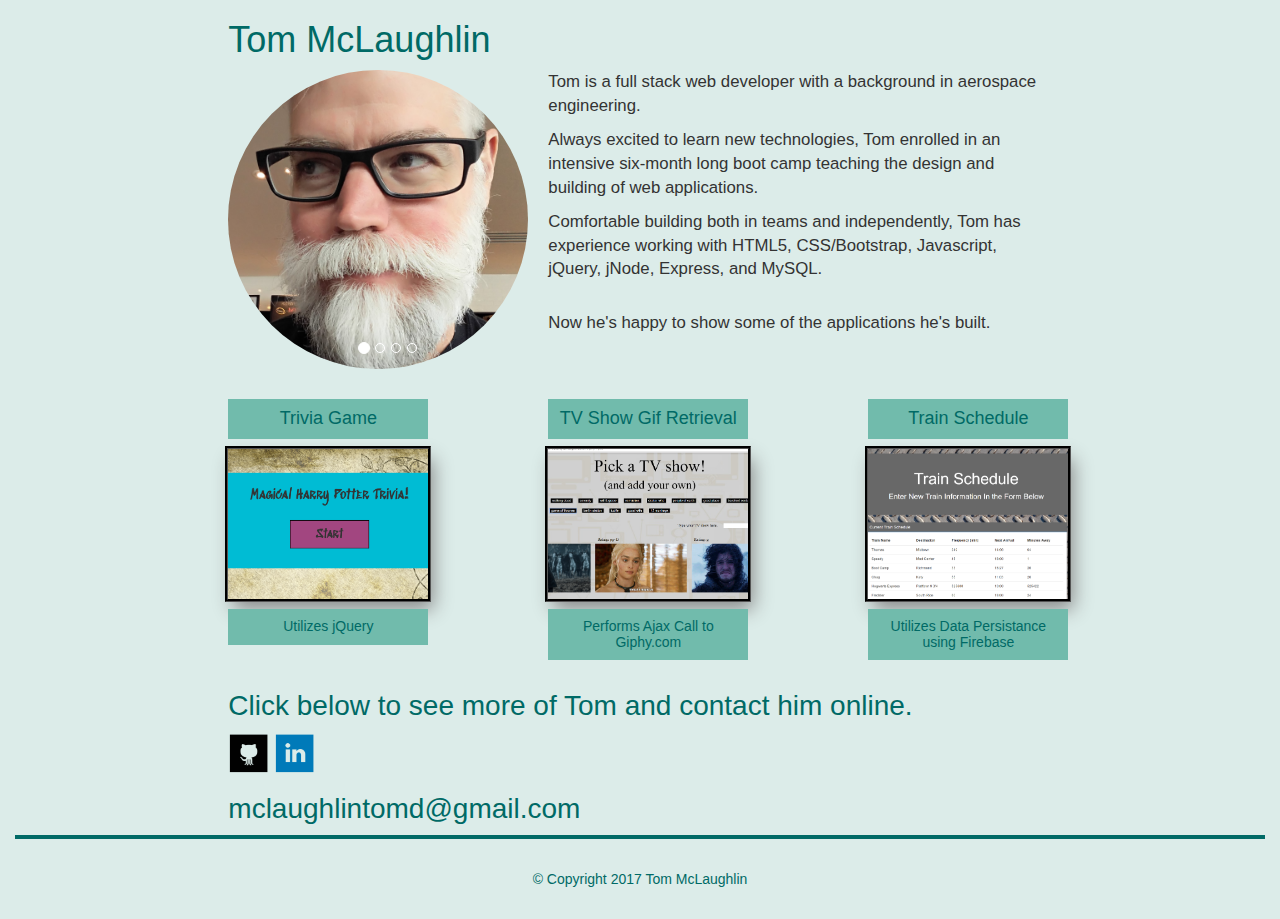
==== indextest.html @ 28138396 "save latest updates" ====
<!DOCTYPE html>
<html>
<head>
	<title>Bio Page with Bootstrap</title>
	<meta name="viewport" content="width=device-width, initial-scale=1">
	<link rel="stylesheet" href="https://maxcdn.bootstrapcdn.com/bootstrap/3.3.7/css/bootstrap.min.css">
	<script src="https://ajax.googleapis.com/ajax/libs/jquery/3.2.1/jquery.min.js"></script>
  	<script src="https://maxcdn.bootstrapcdn.com/bootstrap/3.3.7/js/bootstrap.min.js"></script>
	<link rel="stylesheet" type="text/css" href="assets/css/custom.css">
</head>

<body>

	<div class="container-fluid">

		<div class="row">

			<div class="col-md-2">

			</div>
		
			<div class="col-md-8">

				<h1 style="color: #006a66;">Tom McLaughlin</h1>

				<div id="myCarousel" class="carousel slide img-responsive pull-left" data-ride="carousel">
 
					<ol class="carousel-indicators">
						<li data-target="#myCarousel" data-slide-to="0" class="active"></li>
						<li data-target="#myCarousel" data-slide-to="1"></li>
						<li data-target="#myCarousel" data-slide-to="2"></li>
						<li data-target="#myCarousel" data-slide-to="3"></li>
					</ol>

					<div class="carousel-inner">
						<div class="item active">
							<img class="custom-image img-circle" src="assets/images/head3.jpg" alt="headshot0" width="300" height="300">
						</div>

						<div class="item">
							<img class="custom-image img-circle" src="assets/images/headshotnyc.jpg" alt="headshot1" width="300" height="300">
						</div>

						<div class="item">
							<img class="custom-image img-circle" src="assets/images/headshotftw.jpg" alt="headshot2" width="300" height="300">
						</div>

						<div class="item">
							<img class="custom-image img-circle" src="assets/images/headshotbus.jpg" alt="headshot3" width="300" height="300">
						</div>
					</div>

				</div>
				
				<p>Tom is a full stack web developer with a background in aerospace engineering. </p>
				<p>Always excited to learn new technologies, Tom enrolled in an intensive six-month long boot camp teaching the design and building of web applications.</p>
				<p>Comfortable building both in teams and independently, Tom has experience working with HTML5, CSS/Bootstrap, Javascript, jQuery, jNode, Express, and MySQL.</p>
				<br>
				<p>Now he's happy to show some of the applications he's built.</p>
			</div>

			<div class="col-md-2">

			</div>

		</div>

		<div class="row">
			
			<div class="col-md-2">
				
			</div>

			<div class="col-md-3">

				<h4>Trivia Game</h4>

				<a href="https://realonlytomd.github.io/TriviaGame/" target="_blank"><img src="assets/images/trivia.png" alt="trivia game link" style="width: 200px;height: 150px;border: 0;outline-color: black;outline-style: groove;box-shadow: 5px 10px 18px #888888"></a>
				
				<h5>Utilizes jQuery</h5>

			</div>

			<div class="col-md-3">

				<h4>TV Show Gif Retrieval</h4>

				<a href="https://realonlytomd.github.io/Giphy-Ajax/" target="_blank"><img src="assets/images/giphy-ajax.png" alt="giphy-ajax link" style="width: 200px;height: 150px;border: 0;outline-color: black;outline-style: groove;box-shadow: 5px 10px 18px #888888"></a>

				<h5>Performs Ajax Call to Giphy.com</h5>

			</div>

			<div class="col-md-3">

				<h4>Train Schedule</h4>

				<a href="https://realonlytomd.github.io/Train_Activity_Schedule/" target="_blank"><img src="assets/images/train-schedule.png" alt="train-schedule link" style="width: 200px;height: 150px;border: 0;outline-color: black;outline-style: groove;box-shadow: 5px 10px 18px #888888"></a>

				<h5>Utilizes Data Persistance using Firebase</h5>

			</div>

			<div class="col-md-2">

			</div>

			<div class="col-md-2">

			</div>

		</div>

		<div class="row">

			<div class="col-md-2">

			</div>

			<div class="col-md-8">

				<h3>Click below to see more of Tom and contact him online.</h3>

				<a href="https://github.com/realonlytomd" target="_blank"><img src="assets/images/github.png" alt="github link" style="width:42px;height:42px;border:0"></a>

				<a href="https://www.linkedin.com/in/tom-mclaughlin-43649840/" target="_blank"><img src="assets/images/linkedin.png" alt="linkedin link" style="width:42px;height:42px;border:0"></a>

				<a href="mailto:mclaughlintomd@gmail.com" target="_blank"><h3>mclaughlintomd@gmail.com</h3></a>
				
			</div>

			<div class="col-md-2">

			</div>

		</div>

			<div class="row">

				<div class="col-md-12 text-center">

					<footer>&#169; Copyright 2017 Tom McLaughlin</footer>
		
				</div>

			</div>

	</div>

</body>
</html>
---- assets/css/custom.css ----
body{
	background-color: #dcece9;
}

.custom-image{
	margin: 0 20px 20px 0;
}

p{
	font-family: Verdana, Geneva, sans-serif;
	font-size: 120%;
}

footer{
	background-color: #dcece9;
	border-top: 4px solid #006a66;
	padding: 30px;
	color: #006a66;
}

h3{
	color: #006a66;
	font-size: 200%;
}

h4{
	background-color: #71bbac;
	width: 200px;
	text-align: center;
	color: #006a66;
	padding: 10px;
	position: relative;
	top: 0px;
}

h5{
	background-color: #71bbac;
	width: 200px;
	text-align: center;
	color: #006a66;
	padding: 10px;
	position: relative;
	top: 0px;
}

.custom-btn {
	background-color: #4aaaa5;
}
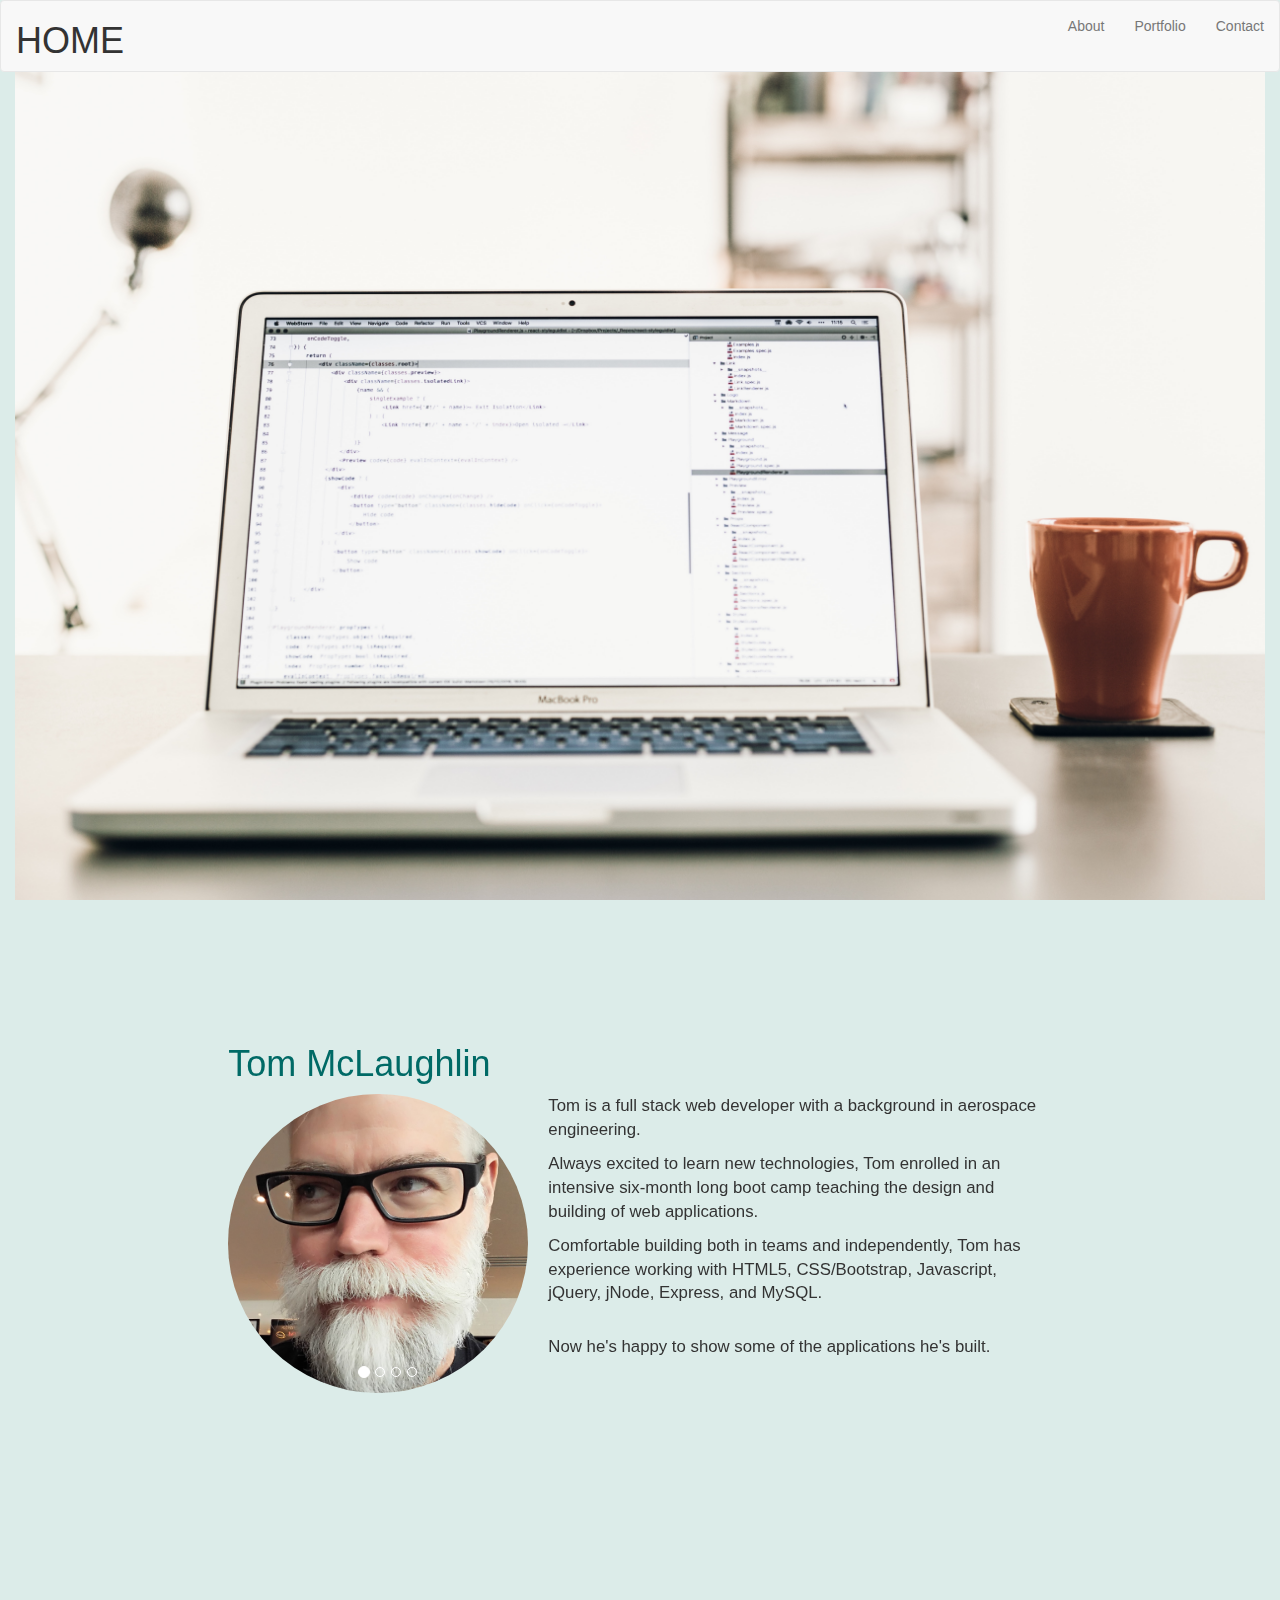
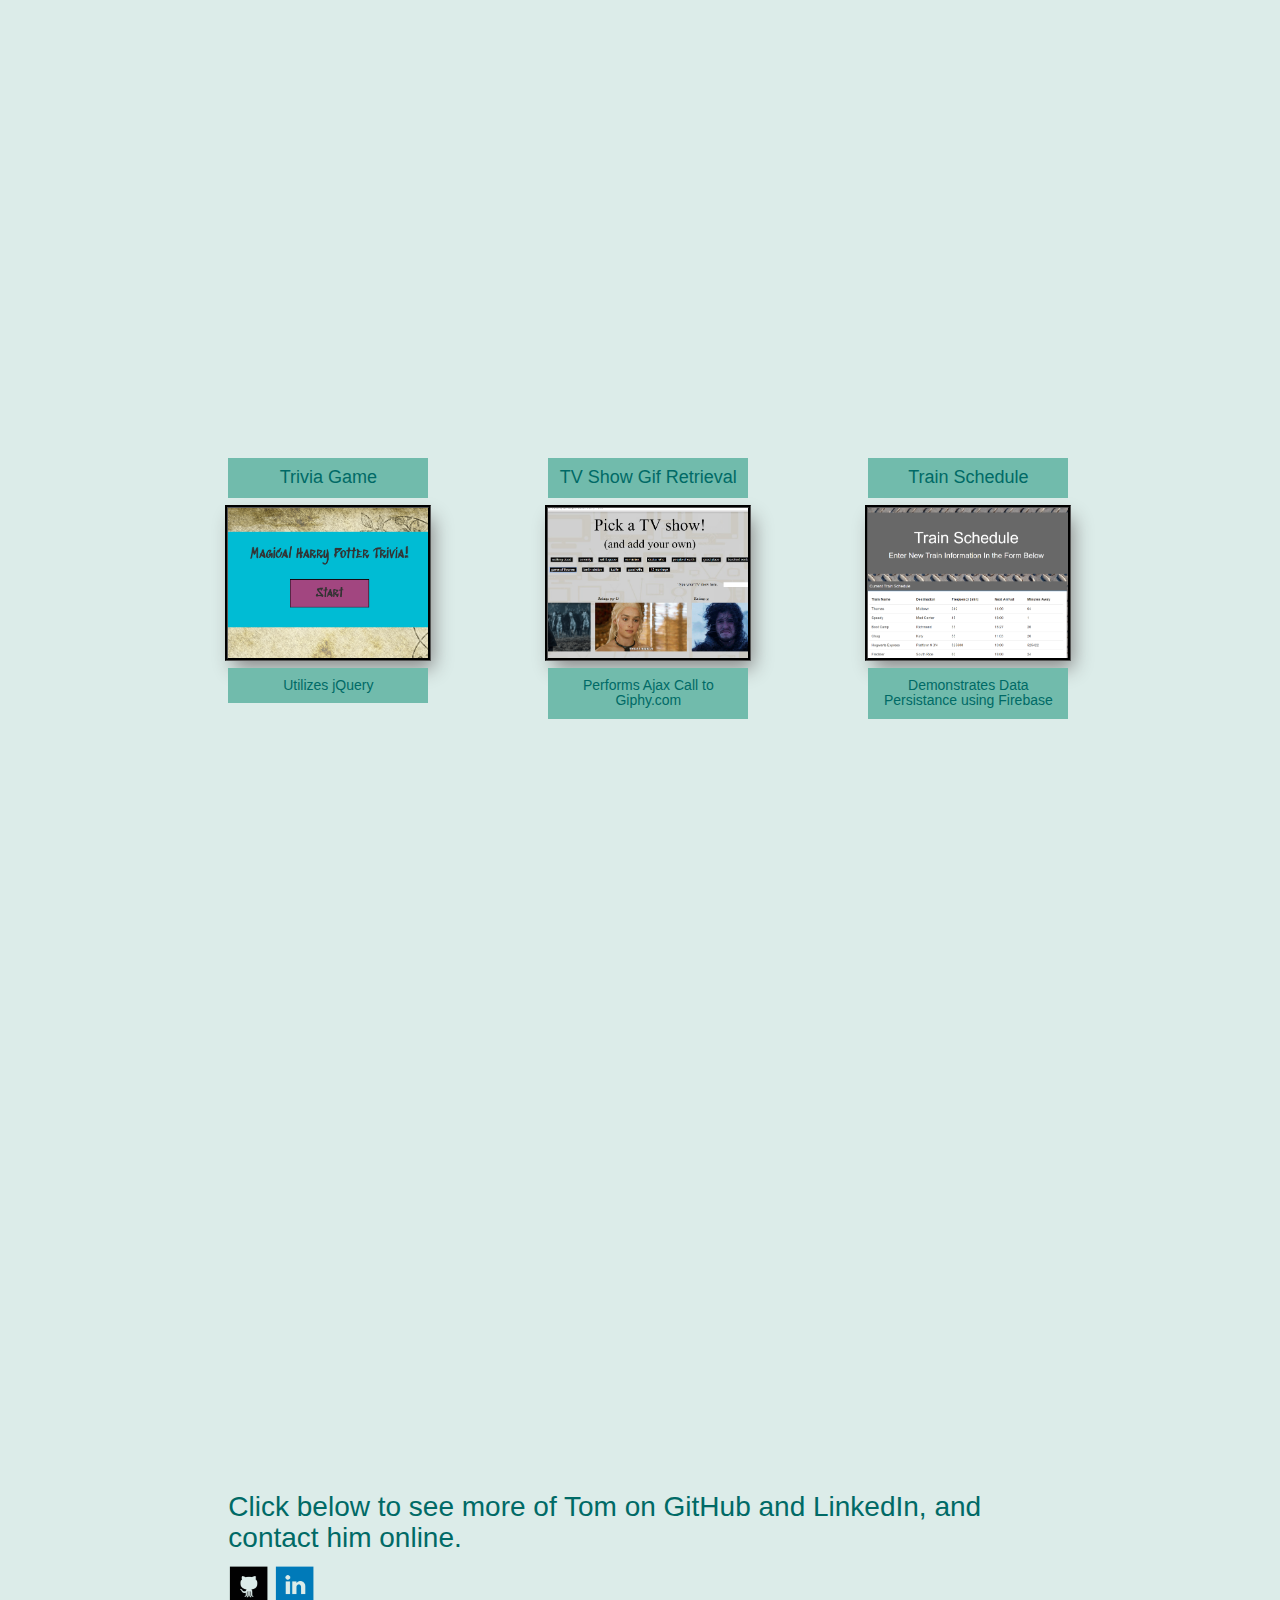
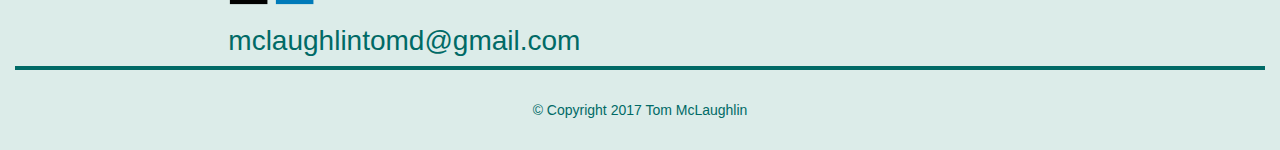
==== commit f875b398: "latest changes" ====
--- a/indextest.html
+++ b/indextest.html
@@ -1,7 +1,7 @@
 <!DOCTYPE html>
 <html>
 <head>
-	<title>Bio Page with Bootstrap</title>
+	<title>Technical Portfolio Page</title>
 	<meta name="viewport" content="width=device-width, initial-scale=1">
 	<link rel="stylesheet" href="https://maxcdn.bootstrapcdn.com/bootstrap/3.3.7/css/bootstrap.min.css">
 	<script src="https://ajax.googleapis.com/ajax/libs/jquery/3.2.1/jquery.min.js"></script>
@@ -11,9 +11,30 @@
 
 <body>
 
+	<nav class="navbar navbar-default sticky">
+		
+		<div class="container-fluid">
+			
+			<div class="navbar-header">
+				<h1 class="custom-name">HOME</h1>
+			</div>
+			
+			<ul class="nav navbar-nav navbar-right">
+				<li><a href="index.html" target="_self">About</a></li>
+  				<li><a href="portfolio.html" target="_blank">Portfolio</a></li>
+				<li><a href="contact.html" target="_blank">Contact</a></li>
+			
+			</ul>
+		
+		</div>
+	
+	</nav>
+
 	<div class="container-fluid">
 
-		<div class="row">
+		<div class="parallax1"></div>
+
+		<div class="row" id="pageHeight">
 
 			<div class="col-md-2">
 
@@ -42,11 +63,11 @@
 						</div>
 
 						<div class="item">
-							<img class="custom-image img-circle" src="assets/images/headshotftw.jpg" alt="headshot2" width="300" height="300">
+							<img class="custom-image img-circle" src="assets/images/tomdallas.jpg" alt="headshot2" width="300" height="300">
 						</div>
 
 						<div class="item">
-							<img class="custom-image img-circle" src="assets/images/headshotbus.jpg" alt="headshot3" width="300" height="300">
+							<img class="custom-image img-circle" src="assets/images/headshotftw.jpg" alt="headshot3" width="300" height="300">
 						</div>
 					</div>
 
@@ -65,7 +86,7 @@
 
 		</div>
 
-		<div class="row">
+		<div class="row" id="pageHeight">
 			
 			<div class="col-md-2">
 				
@@ -97,15 +118,11 @@
 
 				<a href="https://realonlytomd.github.io/Train_Activity_Schedule/" target="_blank"><img src="assets/images/train-schedule.png" alt="train-schedule link" style="width: 200px;height: 150px;border: 0;outline-color: black;outline-style: groove;box-shadow: 5px 10px 18px #888888"></a>
 
-				<h5>Utilizes Data Persistance using Firebase</h5>
+				<h5>Demonstrates Data Persistance using Firebase</h5>
 
 			</div>
 
-			<div class="col-md-2">
-
-			</div>
-
-			<div class="col-md-2">
+			<div class="col-md-1">
 
 			</div>
 
@@ -119,7 +136,7 @@
 
 			<div class="col-md-8">
 
-				<h3>Click below to see more of Tom and contact him online.</h3>
+				<h3>Click below to see more of Tom on GitHub and LinkedIn, and contact him online.</h3>
 
 				<a href="https://github.com/realonlytomd" target="_blank"><img src="assets/images/github.png" alt="github link" style="width:42px;height:42px;border:0"></a>
 
--- a/assets/css/custom.css
+++ b/assets/css/custom.css
@@ -1,10 +1,32 @@
 body{
 	background-color: #dcece9;
+}
+
+.parallax1 {
+    background-image: url("../images/parallax1.jpg");
+
+    height: 1024px; 
+
+    background-attachment: fixed;
+    background-position: center;
+    background-repeat: no-repeat;
+    background-size: cover;
+}
+
+#pageHeight {
+	height: 1024px;
 }
 
 .custom-image{
 	margin: 0 20px 20px 0;
 }
+
+.sticky {
+  position: fixed;
+  top: 0;
+  width: 100%
+}
+
 
 p{
 	font-family: Verdana, Geneva, sans-serif;
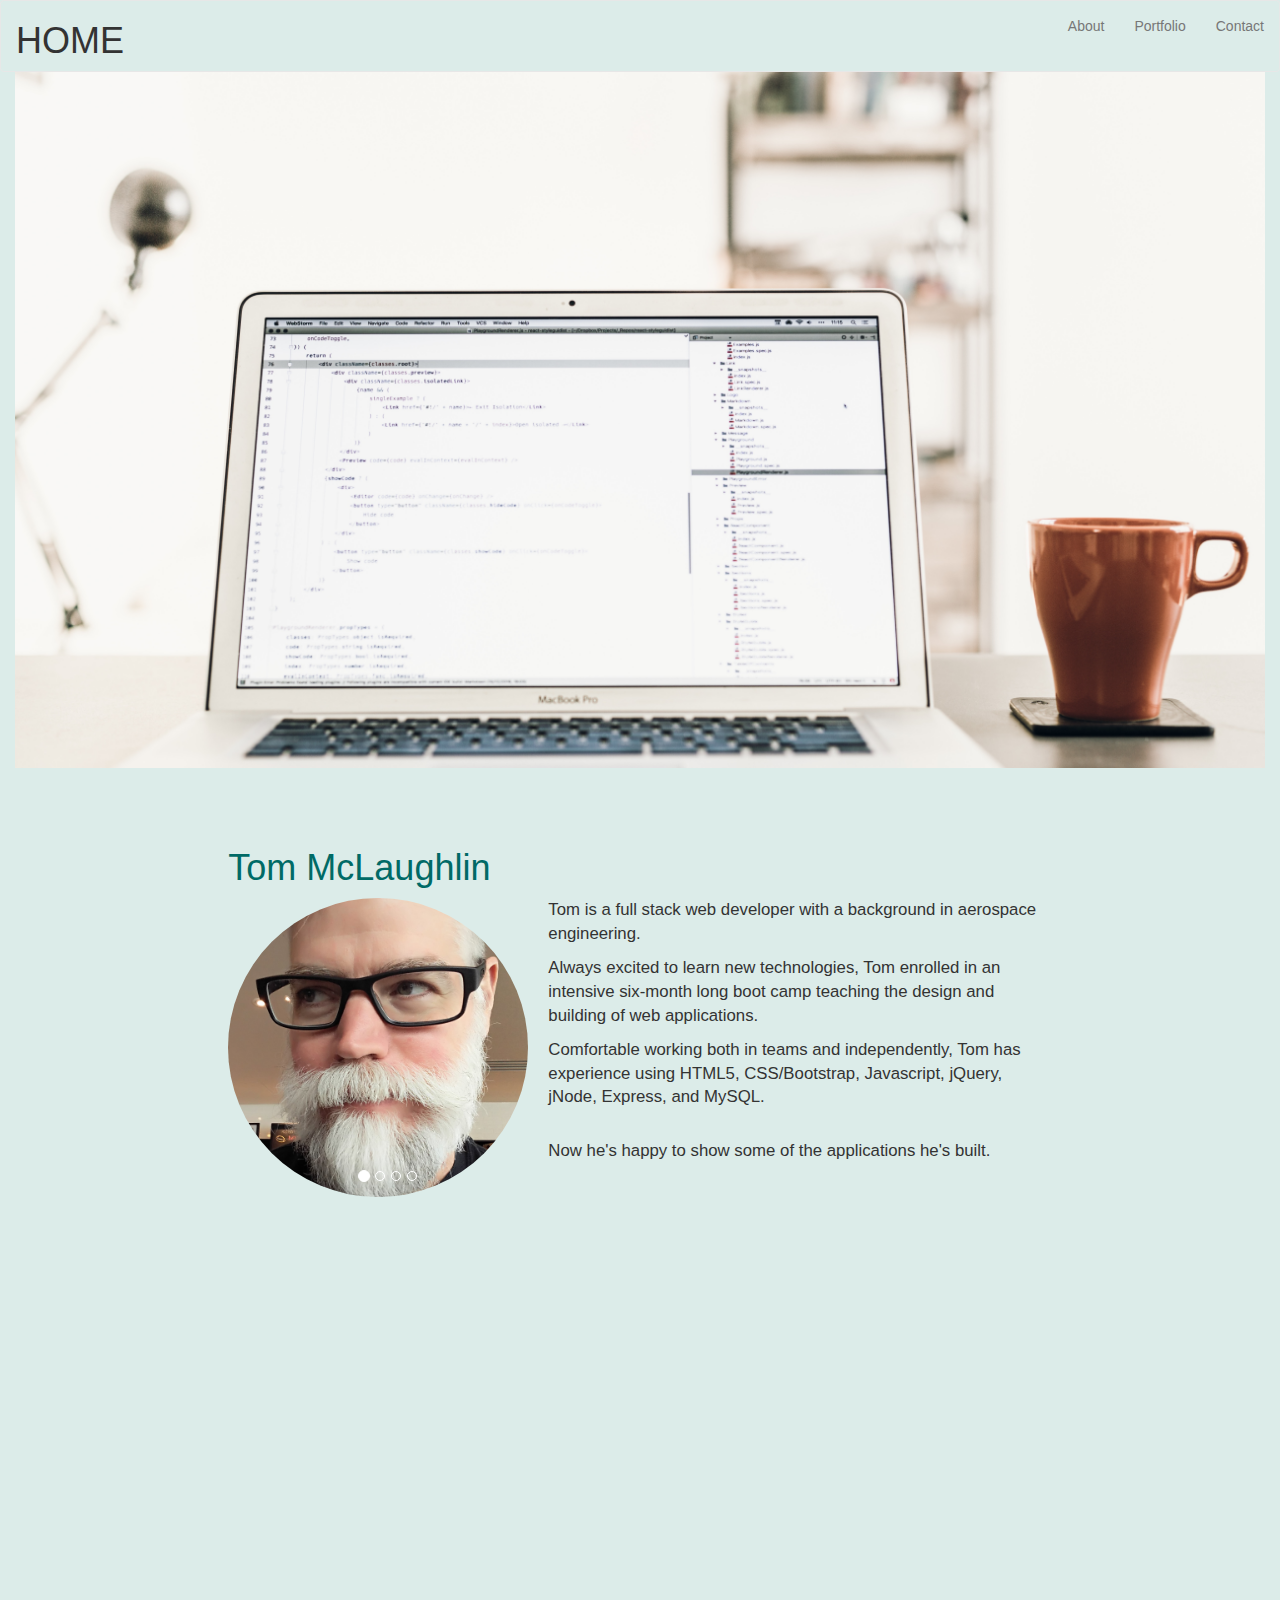
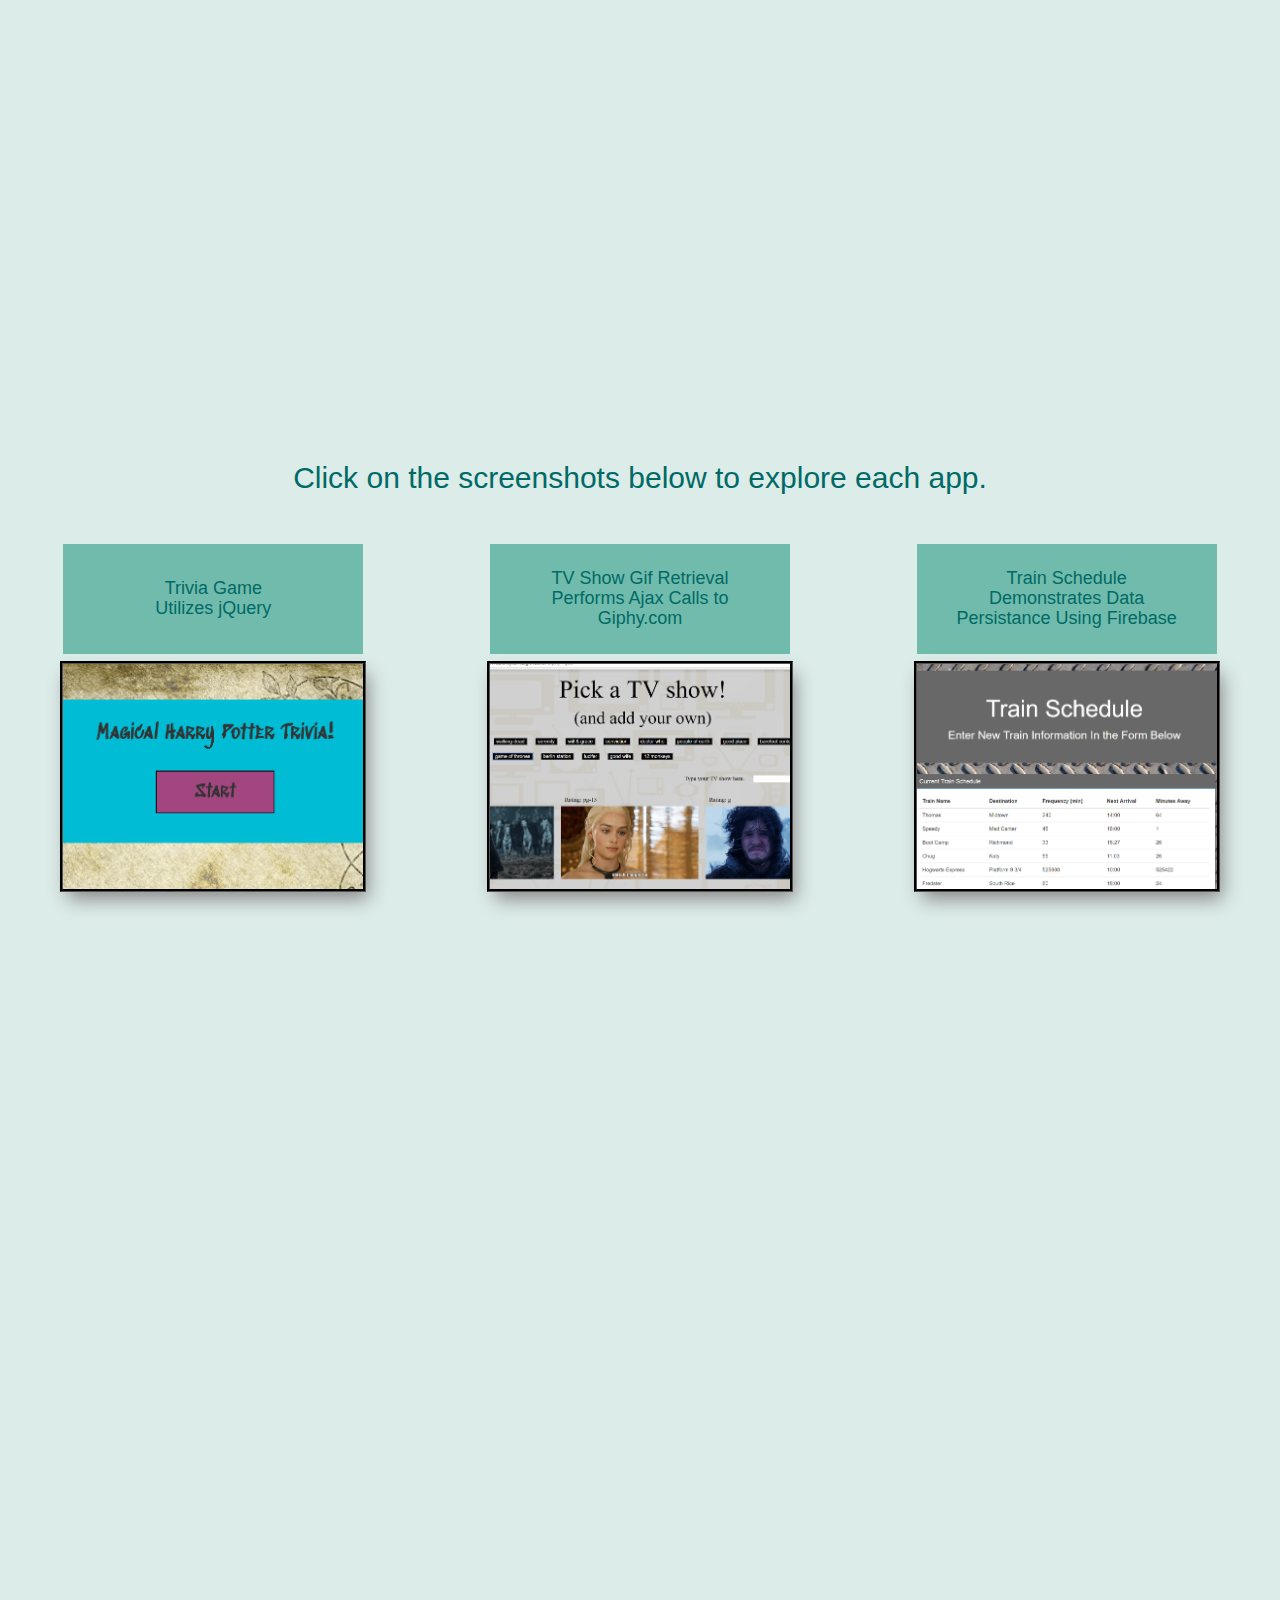
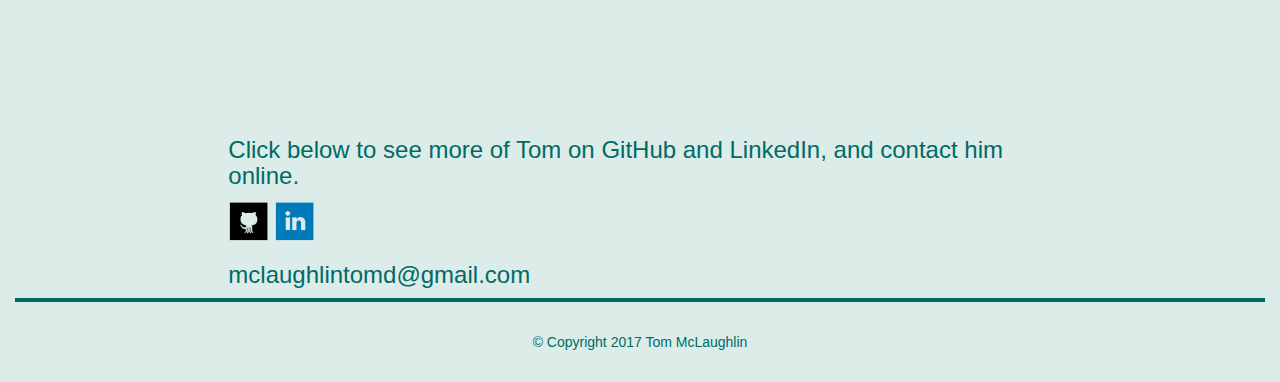
==== commit 066865fe: "fixed parallax, z10 of navbar" ====
--- a/indextest.html
+++ b/indextest.html
@@ -42,7 +42,7 @@
 		
 			<div class="col-md-8">
 
-				<h1 style="color: #006a66;">Tom McLaughlin</h1>
+				<h1 style="color: #006a66; margin-top: 80px;">Tom McLaughlin</h1>
 
 				<div id="myCarousel" class="carousel slide img-responsive pull-left" data-ride="carousel">
  
@@ -75,9 +75,13 @@
 				
 				<p>Tom is a full stack web developer with a background in aerospace engineering. </p>
 				<p>Always excited to learn new technologies, Tom enrolled in an intensive six-month long boot camp teaching the design and building of web applications.</p>
-				<p>Comfortable building both in teams and independently, Tom has experience working with HTML5, CSS/Bootstrap, Javascript, jQuery, jNode, Express, and MySQL.</p>
+				<p>Comfortable working both in teams and independently, Tom has experience using HTML5, CSS/Bootstrap, Javascript, jQuery, jNode, Express, and MySQL.</p>
 				<br>
 				<p>Now he's happy to show some of the applications he's built.</p>
+				<br>
+				<br>
+				<br>
+
 			</div>
 
 			<div class="col-md-2">
@@ -86,47 +90,55 @@
 
 		</div>
 
-		<div class="row" id="pageHeight">
-			
-			<div class="col-md-2">
-				
-			</div>
+		<div class="parallax2"></div>
 
-			<div class="col-md-3">
+		<div class="row">
 
-				<h4>Trivia Game</h4>
+			<h2>Click on the screenshots below to explore each app.</h2>
 
-				<a href="https://realonlytomd.github.io/TriviaGame/" target="_blank"><img src="assets/images/trivia.png" alt="trivia game link" style="width: 200px;height: 150px;border: 0;outline-color: black;outline-style: groove;box-shadow: 5px 10px 18px #888888"></a>
-				
-				<h5>Utilizes jQuery</h5>
+			<div class="col-md-4">
+
+				<div class="center-block">
+
+					<h4 id="trivia-text">Trivia Game<br>Utilizes jQuery</h4>
+
+					<a href="https://realonlytomd.github.io/TriviaGame/" target="_blank"><img src="assets/images/trivia.png" alt="trivia game link" style="width: 300px;height: 225px;border: 0;outline-color: black;outline-style: groove;box-shadow: 5px 10px 18px #888888"></a>
+
+				</div>
 
 			</div>
 
-			<div class="col-md-3">
+			<div class="col-md-4">
 
-				<h4>TV Show Gif Retrieval</h4>
+				<div class="center-block">
 
-				<a href="https://realonlytomd.github.io/Giphy-Ajax/" target="_blank"><img src="assets/images/giphy-ajax.png" alt="giphy-ajax link" style="width: 200px;height: 150px;border: 0;outline-color: black;outline-style: groove;box-shadow: 5px 10px 18px #888888"></a>
+					<h4>TV Show Gif Retrieval<br>Performs Ajax Calls to Giphy.com</h4>
 
-				<h5>Performs Ajax Call to Giphy.com</h5>
+					<a href="https://realonlytomd.github.io/Giphy-Ajax/" target="_blank"><img src="assets/images/giphy-ajax.png" alt="giphy-ajax link" style="width: 300px;height: 225px;border: 0;outline-color: black;outline-style: groove;box-shadow: 5px 10px 18px #888888"></a>
+
+				</div>
 
 			</div>
 
-			<div class="col-md-3">
+			<div class="col-md-4">
 
-				<h4>Train Schedule</h4>
+				<div class="center-block">
 
-				<a href="https://realonlytomd.github.io/Train_Activity_Schedule/" target="_blank"><img src="assets/images/train-schedule.png" alt="train-schedule link" style="width: 200px;height: 150px;border: 0;outline-color: black;outline-style: groove;box-shadow: 5px 10px 18px #888888"></a>
+					<h4>Train Schedule<br>Demonstrates Data Persistance Using Firebase</h4>
 
-				<h5>Demonstrates Data Persistance using Firebase</h5>
+					<a href="https://realonlytomd.github.io/Train_Activity_Schedule/" target="_blank"><img src="assets/images/train-schedule.png" alt="train-schedule link" style="width: 300px;height: 225px;border: 0;outline-color: black;outline-style: groove;box-shadow: 5px 10px 18px #888888"></a>
 
-			</div>
-
-			<div class="col-md-1">
+				</div>
 
 			</div>
 
 		</div>
+
+		<br>
+		<br>
+		<br>
+
+		<div class="parallax3"></div>
 
 		<div class="row">
 
@@ -152,15 +164,15 @@
 
 		</div>
 
-			<div class="row">
+		<div class="row">
 
-				<div class="col-md-12 text-center">
+			<div class="col-md-12 text-center">
 
-					<footer>&#169; Copyright 2017 Tom McLaughlin</footer>
+				<footer>&#169; Copyright 2017 Tom McLaughlin</footer>
 		
-				</div>
+			</div>
 
-			</div>
+		</div>
 
 	</div>
 
--- a/assets/css/custom.css
+++ b/assets/css/custom.css
@@ -5,7 +5,7 @@
 .parallax1 {
     background-image: url("../images/parallax1.jpg");
 
-    height: 1024px; 
+    height: 768px; 
 
     background-attachment: fixed;
     background-position: center;
@@ -13,9 +13,31 @@
     background-size: cover;
 }
 
-#pageHeight {
-	height: 1024px;
+.parallax2 {
+    background-image: url("../images/parallax4.jpg");
+
+    height: 768px; 
+
+    background-attachment: fixed;
+    background-position: center;
+    background-repeat: no-repeat;
+    background-size: cover;
 }
+
+.parallax3 {
+    background-image: url("../images/parallax5.jpg");
+
+    height: 768px; 
+
+    background-attachment: fixed;
+    background-position: center;
+    background-repeat: no-repeat;
+    background-size: cover;
+}
+
+/*#pageHeight {
+	height: 640px;
+}*/
 
 .custom-image{
 	margin: 0 20px 20px 0;
@@ -24,9 +46,21 @@
 .sticky {
   position: fixed;
   top: 0;
-  width: 100%
+  width: 100%;
+  background-color: #dcece9;
+  z-index: 10;
 }
 
+.center-block {
+	display: table;
+	margin: auto;
+}
+
+h2{
+	margin-top: 60px;
+	text-align: center;
+	color: #006a66;
+}
 
 p{
 	font-family: Verdana, Geneva, sans-serif;
@@ -42,27 +76,21 @@
 
 h3{
 	color: #006a66;
-	font-size: 200%;
 }
 
 h4{
 	background-color: #71bbac;
-	width: 200px;
+	width: 300px;
 	text-align: center;
 	color: #006a66;
-	padding: 10px;
+	margin-top: 40px;
+	padding: 25px;
 	position: relative;
 	top: 0px;
 }
 
-h5{
-	background-color: #71bbac;
-	width: 200px;
-	text-align: center;
-	color: #006a66;
-	padding: 10px;
-	position: relative;
-	top: 0px;
+#trivia-text{
+	padding: 35px;
 }
 
 .custom-btn {
